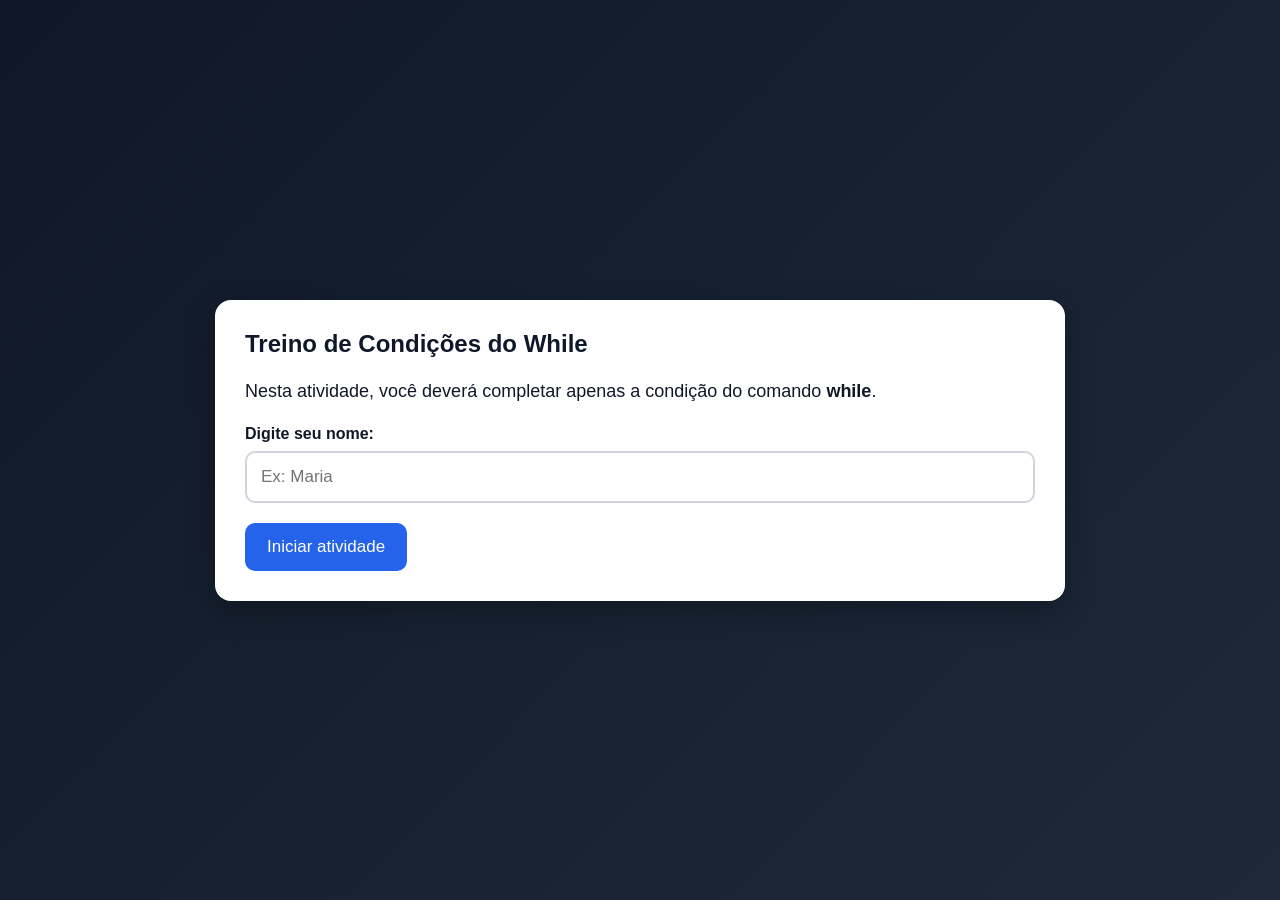
==== index.html @ f9bd502c "Add files via upload" ====
<!DOCTYPE html>
<html lang="pt-BR">
<head>
  <meta charset="UTF-8">
  <meta name="viewport" content="width=device-width, initial-scale=1.0">
  <title>Treino de While</title>
  <link rel="stylesheet" href="style.css">
</head>
<body>

  <main class="container">

    <section id="tela-inicial" class="card">
      <h1>Treino de Condições do While</h1>

      <p>
        Nesta atividade, você deverá completar apenas a condição do comando
        <strong>while</strong>.
      </p>

      <label for="nomeAluno">Digite seu nome:</label>
      <input type="text" id="nomeAluno" placeholder="Ex: Maria">

      <button onclick="iniciarJogo()">Iniciar atividade</button>
    </section>

    <section id="tela-jogo" class="card escondido">
      <div class="topo-jogo">
        <p><strong>Aluno:</strong> <span id="nomeNaTela"></span></p>
        <p><strong>Acertos:</strong> <span id="acertos">0</span>/20</p>
      </div>

      <h2 id="tituloQuestao"></h2>

      <p id="enunciado"></p>

      <pre><code id="codigo"></code></pre>

      <label for="respostaAluno">Digite a condição do while:</label>
      <input type="text" id="respostaAluno" placeholder="Ex: contador <= 10">

      <button onclick="verificarResposta()">Verificar</button>

      <p id="mensagem"></p>
    </section>

    <section id="tela-final" class="card escondido">
      <h1>🎉 Congratulations!</h1>
      <h2 id="mensagemFinal"></h2>

      <p>
        Você conseguiu 20 acertos e finalizou o treinamento de condições do while.
      </p>

      <button onclick="reiniciar()">Jogar novamente</button>
    </section>

  </main>

  <script src="script.js"></script>
</body>
</html>
---- style.css ----
* {
  margin: 0;
  padding: 0;
  box-sizing: border-box;
}

body {
  font-family: Arial, Helvetica, sans-serif;
  background: linear-gradient(135deg, #101828, #1d2939);
  color: #ffffff;
  min-height: 100vh;
  display: flex;
  align-items: center;
  justify-content: center;
  padding: 20px;
}

.container {
  width: 100%;
  max-width: 850px;
}

.card {
  background-color: #ffffff;
  color: #101828;
  padding: 30px;
  border-radius: 16px;
  box-shadow: 0 10px 30px rgba(0,0,0,0.25);
}

h1, h2 {
  margin-bottom: 20px;
  color: #0f172a;
}

p {
  margin-bottom: 15px;
  font-size: 18px;
  line-height: 1.5;
}

label {
  display: block;
  margin-top: 20px;
  margin-bottom: 8px;
  font-weight: bold;
}

input {
  width: 100%;
  padding: 14px;
  font-size: 17px;
  border: 2px solid #d0d5dd;
  border-radius: 10px;
  outline: none;
}

input:focus {
  border-color: #2563eb;
}

button {
  margin-top: 20px;
  padding: 14px 22px;
  background-color: #2563eb;
  color: white;
  border: none;
  border-radius: 10px;
  font-size: 17px;
  cursor: pointer;
  transition: 0.3s;
}

button:hover {
  background-color: #1d4ed8;
}

pre {
  background-color: #0f172a;
  color: #e5e7eb;
  padding: 20px;
  border-radius: 12px;
  overflow-x: auto;
  margin: 20px 0;
  font-size: 17px;
}

.topo-jogo {
  display: flex;
  justify-content: space-between;
  gap: 20px;
  background-color: #f2f4f7;
  padding: 15px;
  border-radius: 12px;
  margin-bottom: 25px;
}

#mensagem {
  margin-top: 20px;
  font-weight: bold;
  font-size: 18px;
}

.correto {
  color: #15803d;
}

.errado {
  color: #b91c1c;
}

.escondido {
  display: none;
}
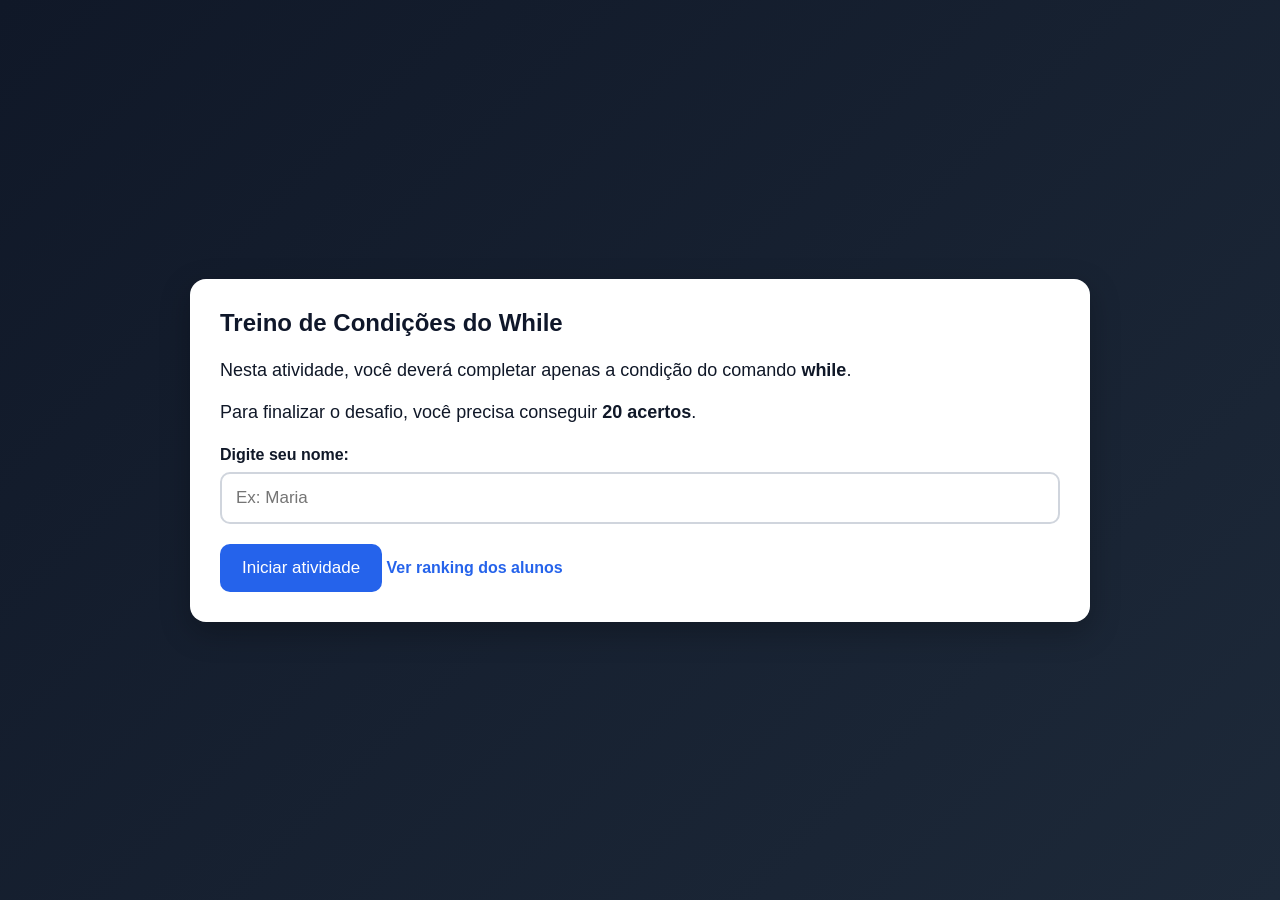
==== commit 10e09eff: "Add files via upload" ====
--- a/index.html
+++ b/index.html
@@ -18,10 +18,17 @@
         <strong>while</strong>.
       </p>
 
+      <p>
+        Para finalizar o desafio, você precisa conseguir
+        <strong>20 acertos</strong>.
+      </p>
+
       <label for="nomeAluno">Digite seu nome:</label>
       <input type="text" id="nomeAluno" placeholder="Ex: Maria">
 
       <button onclick="iniciarJogo()">Iniciar atividade</button>
+
+      <a href="ranking.html" class="link-ranking">Ver ranking dos alunos</a>
     </section>
 
     <section id="tela-jogo" class="card escondido">
@@ -52,7 +59,10 @@
         Você conseguiu 20 acertos e finalizou o treinamento de condições do while.
       </p>
 
-      <button onclick="reiniciar()">Jogar novamente</button>
+      <div class="botoes-final">
+        <button onclick="reiniciar()">Jogar novamente</button>
+        <a href="ranking.html" class="botao-link">Ver ranking</a>
+      </div>
     </section>
 
   </main>
--- a/style.css
+++ b/style.css
@@ -17,7 +17,7 @@
 
 .container {
   width: 100%;
-  max-width: 850px;
+  max-width: 900px;
 }
 
 .card {
@@ -111,4 +111,102 @@
 
 .escondido {
   display: none;
+}
+
+.link-ranking {
+  display: inline-block;
+  margin-top: 18px;
+  color: #2563eb;
+  font-weight: bold;
+  text-decoration: none;
+}
+
+.link-ranking:hover {
+  text-decoration: underline;
+}
+
+.botoes-final {
+  display: flex;
+  gap: 15px;
+  flex-wrap: wrap;
+  align-items: center;
+  margin-top: 20px;
+}
+
+.botao-link {
+  display: inline-block;
+  margin-top: 20px;
+  padding: 14px 22px;
+  background-color: #16a34a;
+  color: white;
+  border: none;
+  border-radius: 10px;
+  font-size: 17px;
+  cursor: pointer;
+  text-decoration: none;
+  transition: 0.3s;
+}
+
+.botao-link:hover {
+  background-color: #15803d;
+}
+
+.botao-perigo {
+  background-color: #dc2626;
+}
+
+.botao-perigo:hover {
+  background-color: #b91c1c;
+}
+
+.tabela-ranking {
+  width: 100%;
+  border-collapse: collapse;
+  margin-top: 25px;
+  overflow: hidden;
+  border-radius: 12px;
+}
+
+.tabela-ranking th {
+  background-color: #0f172a;
+  color: white;
+  padding: 14px;
+  text-align: left;
+}
+
+.tabela-ranking td {
+  padding: 14px;
+  border-bottom: 1px solid #e5e7eb;
+}
+
+.tabela-ranking tr:nth-child(even) {
+  background-color: #f8fafc;
+}
+
+.tabela-ranking tr:hover {
+  background-color: #e0f2fe;
+}
+
+#mensagemRanking {
+  margin-top: 20px;
+  font-weight: bold;
+}
+
+@media (max-width: 650px) {
+  .card {
+    padding: 20px;
+  }
+
+  .topo-jogo {
+    flex-direction: column;
+  }
+
+  .tabela-ranking {
+    font-size: 14px;
+  }
+
+  .tabela-ranking th,
+  .tabela-ranking td {
+    padding: 8px;
+  }
 }
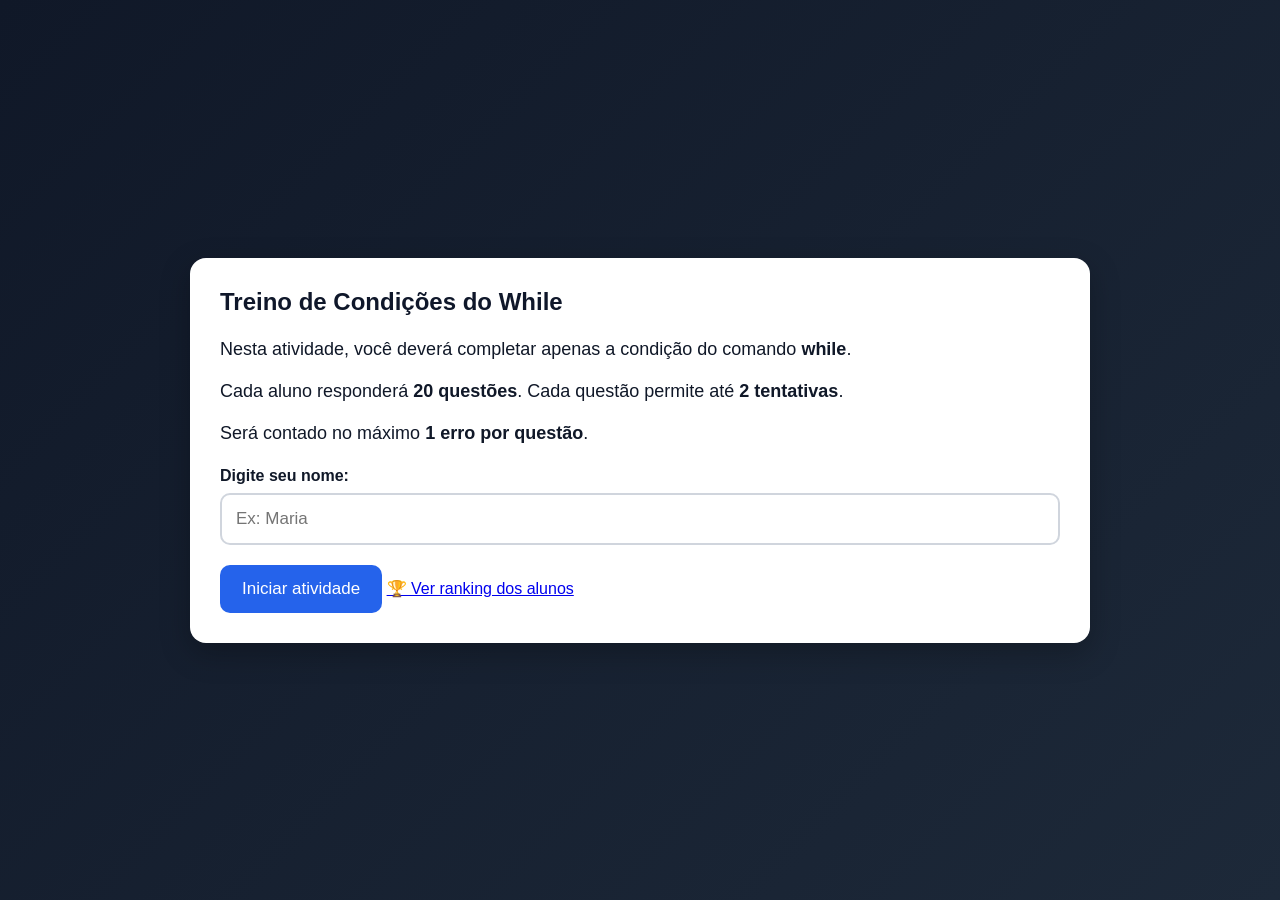
==== commit 6561332e: "Add files via upload" ====
--- a/index.html
+++ b/index.html
@@ -19,8 +19,12 @@
       </p>
 
       <p>
-        Para finalizar o desafio, você precisa conseguir
-        <strong>20 acertos</strong>.
+        Cada aluno responderá <strong>20 questões</strong>. Cada questão permite até
+        <strong>2 tentativas</strong>.
+      </p>
+
+      <p>
+        Será contado no máximo <strong>1 erro por questão</strong>.
       </p>
 
       <label for="nomeAluno">Digite seu nome:</label>
@@ -28,13 +32,18 @@
 
       <button onclick="iniciarJogo()">Iniciar atividade</button>
 
-      <a href="ranking.html" class="link-ranking">Ver ranking dos alunos</a>
+      <a href="ranking.html" class="botao-ranking">
+        🏆 Ver ranking dos alunos
+      </a>
     </section>
 
     <section id="tela-jogo" class="card escondido">
       <div class="topo-jogo">
         <p><strong>Aluno:</strong> <span id="nomeNaTela"></span></p>
-        <p><strong>Acertos:</strong> <span id="acertos">0</span>/20</p>
+        <p><strong>Acertos:</strong> <span id="acertos">0</span></p>
+        <p><strong>Erros:</strong> <span id="erros">0</span></p>
+        <p><strong>Questão:</strong> <span id="progresso">1/20</span></p>
+        <p><strong>Tentativa:</strong> <span id="tentativa">1/2</span></p>
       </div>
 
       <h2 id="tituloQuestao"></h2>
@@ -46,7 +55,7 @@
       <label for="respostaAluno">Digite a condição do while:</label>
       <input type="text" id="respostaAluno" placeholder="Ex: contador <= 10">
 
-      <button onclick="verificarResposta()">Verificar</button>
+      <button id="btnVerificar" onclick="verificarResposta()">Verificar</button>
 
       <p id="mensagem"></p>
     </section>
@@ -56,7 +65,7 @@
       <h2 id="mensagemFinal"></h2>
 
       <p>
-        Você conseguiu 20 acertos e finalizou o treinamento de condições do while.
+        Você finalizou as 20 questões do treinamento de condições do while.
       </p>
 
       <div class="botoes-final">
